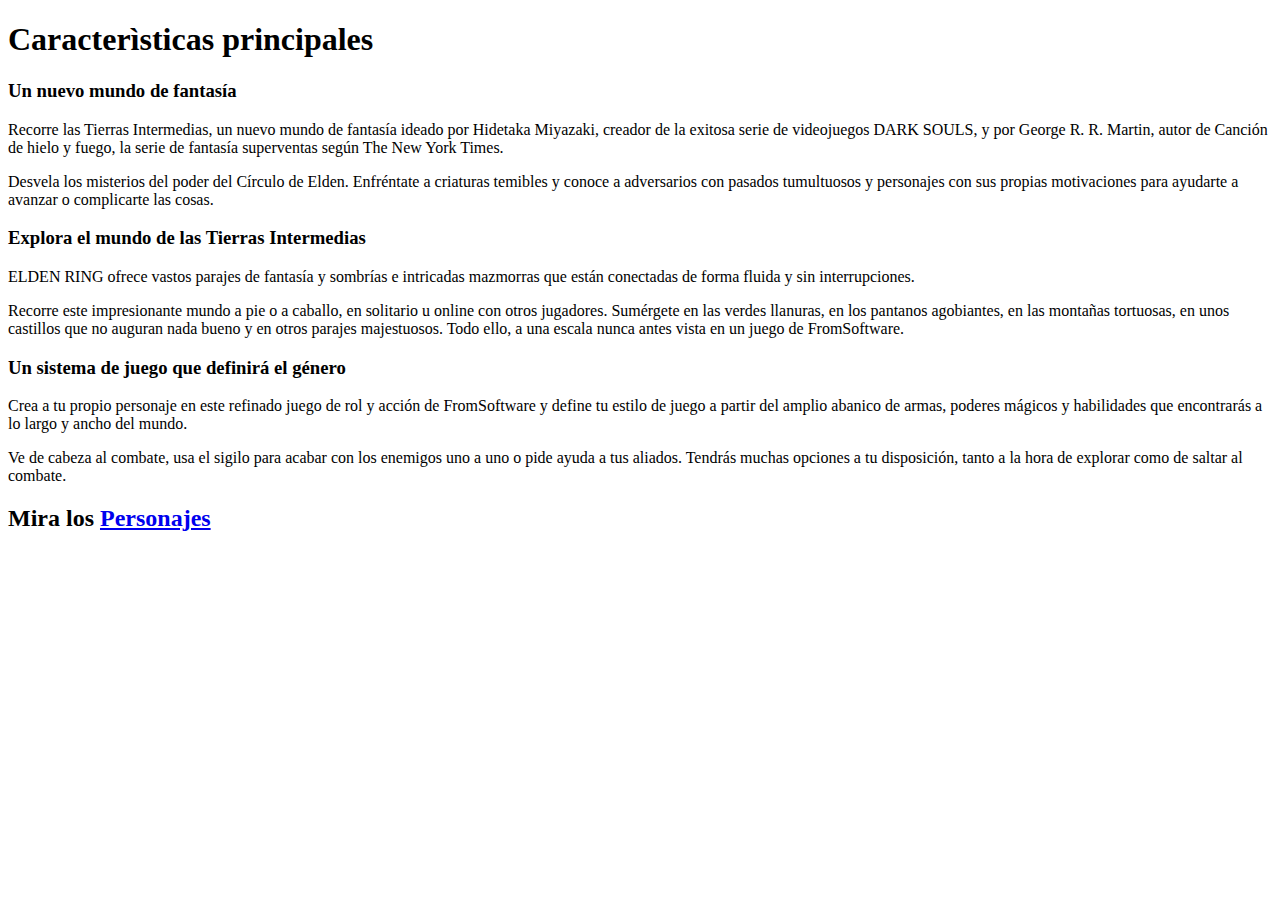
==== html/videojuego1.html @ 2dfcc708 "TExto" ====
<!DOCTYPE html PUBLIC "-//W3C//DTD XHTML 1.0 Strict//EN" "http://www.w3.org/TR/xhtml1/DTD/xhtml1-strict.dtd">
<html xmlns="http://www.w3.org/1999/xhtml" xml:lang="es" lang="es">

<head>
    <meta http-equiv="Content-Type" content="text/html; charset=UTF-8" />
    <title>Caracterìsticas principales</title>
    <link href="css/videojuego.css" rel="stylesheet" type="text/css" />
</head>

<body>
    <h1>Caracterìsticas principales</h1>
    <section>
        <article class="iz">
            <h3 id="fantasia">Un nuevo mundo de fantasía</h3>
            <p>Recorre las Tierras Intermedias, un nuevo mundo de fantasía ideado por Hidetaka Miyazaki, creador de la
                exitosa serie de videojuegos DARK SOULS, y por George R. R. Martin, autor de Canción de hielo y fuego,
                la serie de fantasía superventas según The New York Times. </p>
            <p>Desvela los misterios del poder del Círculo de Elden. Enfréntate a criaturas temibles y conoce a
                adversarios con pasados tumultuosos y personajes con sus propias motivaciones para ayudarte a avanzar o
                complicarte las cosas. </p>
            <!--imagen o video-->
        </article>
        <article class="der">
            <h3 id="tierras">Explora el mundo de las Tierras Intermedias</h3>
            <p>ELDEN RING ofrece vastos parajes de fantasía y sombrías e intricadas mazmorras que están conectadas de
                forma fluida y sin interrupciones.</p>
            <p>Recorre este impresionante mundo a pie o a caballo, en solitario u online con otros jugadores. Sumérgete
                en las verdes llanuras, en los pantanos agobiantes, en las montañas tortuosas, en unos castillos que no
                auguran nada bueno y en otros parajes majestuosos. Todo ello, a una escala nunca antes vista en un juego
                de FromSoftware. </p>
            <!--imagen o video-->
        </article>
        <article class="iz">
            <h3 id="juego">Un sistema de juego que definirá el género</h3>
            <p>Crea a tu propio personaje en este refinado juego de rol y acción de FromSoftware y define tu estilo de
                juego a partir del amplio abanico de armas, poderes mágicos y habilidades que encontrarás a lo largo y
                ancho del mundo.</p>
            <p>Ve de cabeza al combate, usa el sigilo para acabar con los enemigos uno a uno o pide ayuda a tus aliados.
                Tendrás muchas opciones a tu disposición, tanto a la hora de explorar como de saltar al combate. </p>
            <!--imagen o video-->
        </article>
    </section>
    <h2>Mira los <a href="videojuego2.html">Personajes</a></h2>
</body>

</html>
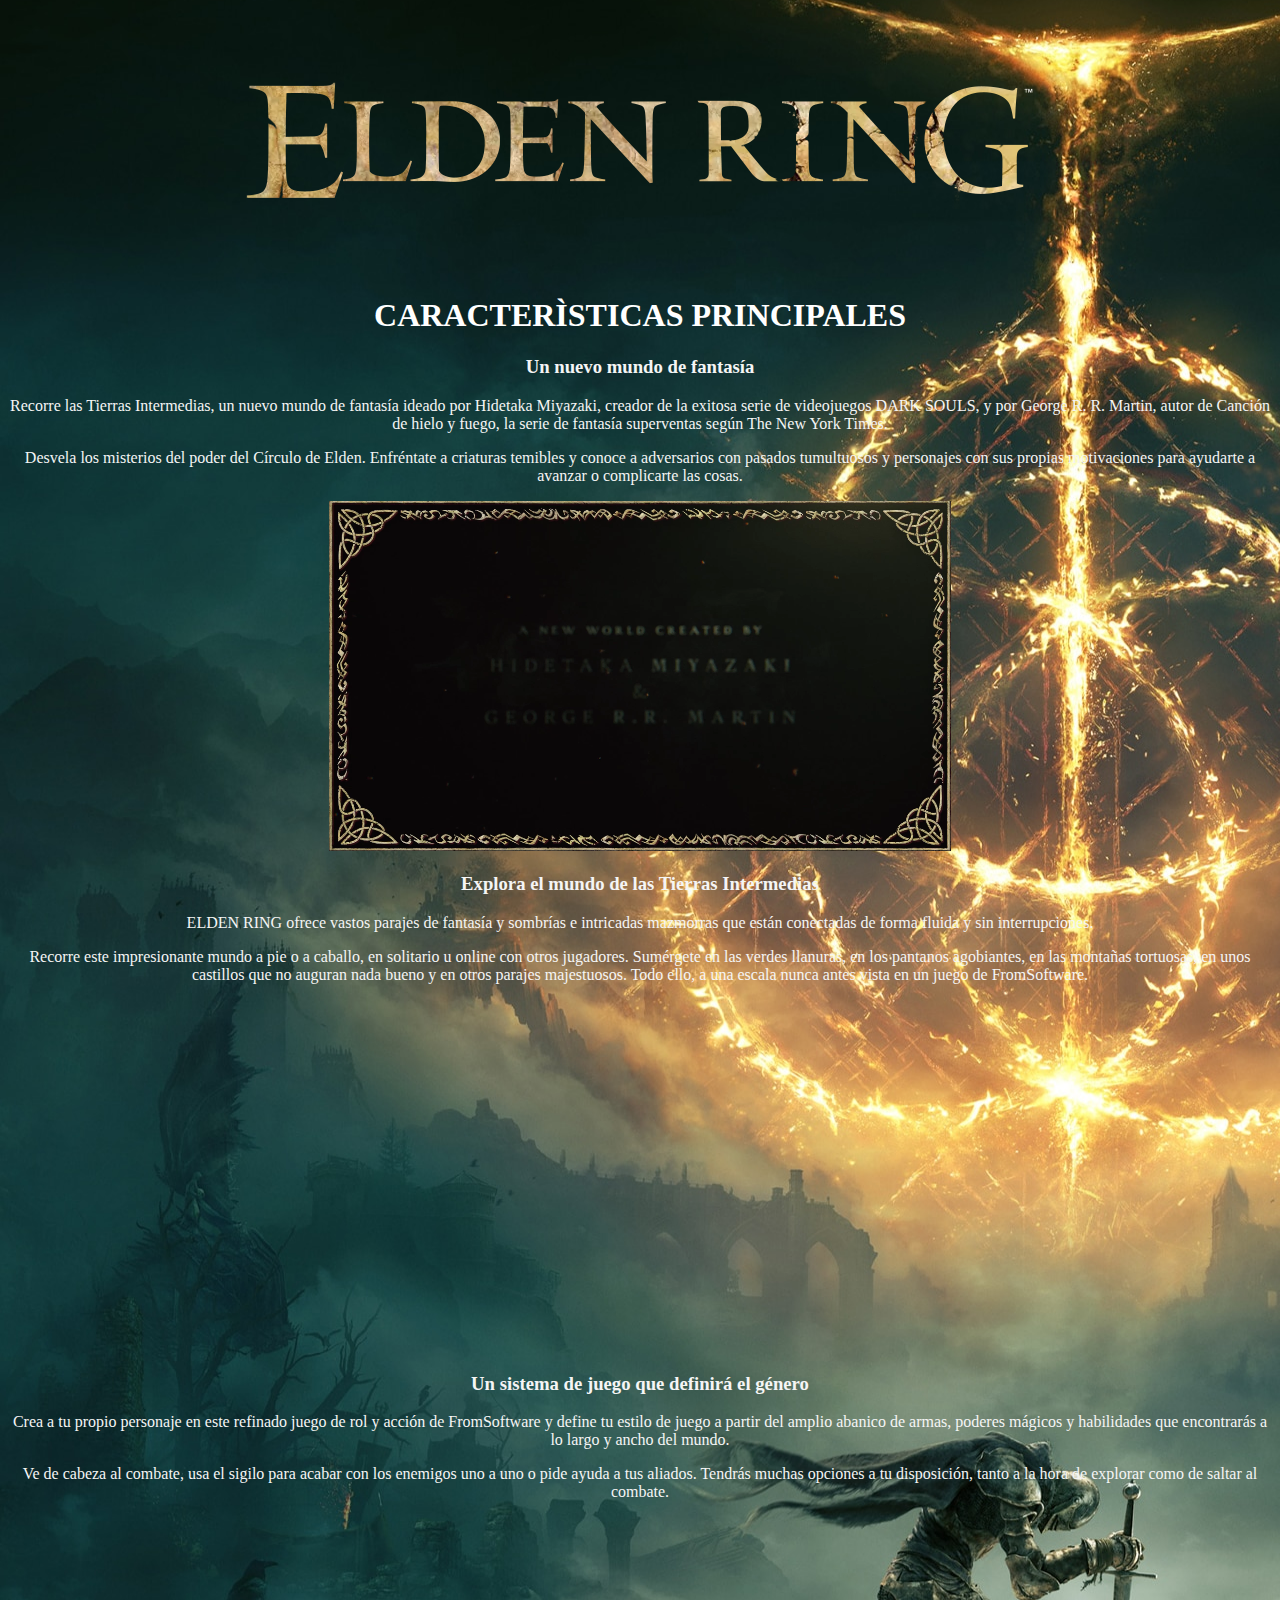
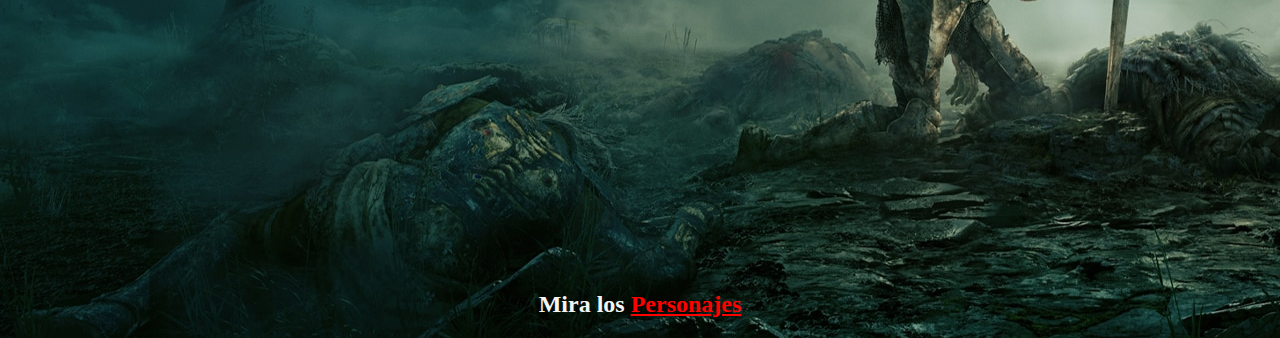
==== commit 4ad861be: "16:00" ====
--- a/html/videojuego1.html
+++ b/html/videojuego1.html
@@ -4,10 +4,13 @@
 <head>
     <meta http-equiv="Content-Type" content="text/html; charset=UTF-8" />
     <title>Caracterìsticas principales</title>
-    <link href="css/videojuego.css" rel="stylesheet" type="text/css" />
+    <!--Pone un icono en la paguina al lado de title-->
+    <link rel="icon" href="../img/caballero.png" type="image/png" sizes="16x16">
+    <link href="../css/videojuego.css" rel="stylesheet" type="text/css" />
 </head>
 
 <body>
+    <img src="../img/eldenring_new.webp" alt="elden" />
     <h1>Caracterìsticas principales</h1>
     <section>
         <article class="iz">
@@ -19,6 +22,9 @@
                 adversarios con pasados tumultuosos y personajes con sus propias motivaciones para ayudarte a avanzar o
                 complicarte las cosas. </p>
             <!--imagen o video-->
+            <video autoplay loop>
+                <source src="../video/eldenring-kf-01-animated-new.webm" type="video/webm" />
+            </video>
         </article>
         <article class="der">
             <h3 id="tierras">Explora el mundo de las Tierras Intermedias</h3>
@@ -29,6 +35,9 @@
                 auguran nada bueno y en otros parajes majestuosos. Todo ello, a una escala nunca antes vista en un juego
                 de FromSoftware. </p>
             <!--imagen o video-->
+            <video autoplay loop>
+                <source src="../video/eldenring-kf-02-animated-new.webm" type="video/webm" />
+            </video>
         </article>
         <article class="iz">
             <h3 id="juego">Un sistema de juego que definirá el género</h3>
@@ -38,6 +47,9 @@
             <p>Ve de cabeza al combate, usa el sigilo para acabar con los enemigos uno a uno o pide ayuda a tus aliados.
                 Tendrás muchas opciones a tu disposición, tanto a la hora de explorar como de saltar al combate. </p>
             <!--imagen o video-->
+            <video autoplay loop>
+                <source src="../video/eldenring-kf-03-animated-new.webm" type="video/webm" />
+            </video>
         </article>
     </section>
     <h2>Mira los <a href="videojuego2.html">Personajes</a></h2>
--- a/css/videojuego.css
+++ b/css/videojuego.css
@@ -0,0 +1,183 @@
+body {
+    color: whitesmoke;
+    background-image: url("../img/1186452.jpg");
+    background-color: black;
+    text-align: center;
+    margin: 5px;
+    background-position: center;
+    background-repeat: no-repeat;
+}
+#basico {
+    color: whitesmoke;
+    background-image: url("../img/basico2.jpg");
+    background-color: black;
+    text-align: center;
+    margin: 5px;
+    background-position: center;
+    background-repeat: repeat;
+}
+.Foto{
+    float: right;
+    clear: right;
+    text-align: right;
+    border: 5px red solid;
+    margin: 15px 15px;
+    height:335px;
+    width: 40%;
+
+}
+.vagante{
+text-align: justify;
+border: 5px red solid;
+text-align: justify;
+float: left;
+clear: left;
+width: 50%;
+height:335px;
+margin: 15px;
+}
+.Guerrero{
+    text-align: justify;
+    border: 5px red solid;
+    text-align: justify;
+    float: left;
+    clear: left;
+    width: 50%;
+    height:335px;
+    margin: 15px;
+}
+.Heroe{
+    text-align: justify;
+    border: 5px red solid;
+    text-align: justify;
+    float: left;
+    clear: left;
+    width: 50%;
+    height:335px;
+    margin: 15px;
+}
+.Samurai{
+    text-align: justify;
+    border: 5px red solid;
+    text-align: justify;
+    float: left;
+    clear: left;
+    width: 50%;
+    height:335px;
+    margin: 15px;
+}
+.Miserable{
+    text-align: justify;
+    border: 5px red solid;
+    text-align: justify;
+    float: left;
+    clear: left;
+    width: 50%;
+    height:335px;
+    margin: 15px;
+}
+.Profeta{
+    text-align: justify;
+    border: 5px red solid;
+    text-align: justify;
+    float: left;
+    clear: left;
+    width: 50%;
+    height:335px;
+    margin: 15px;
+}
+.Confesor{
+    text-align: justify;
+    border: 5px red solid;
+    text-align: justify;
+    float: left;
+    clear: left;
+    width: 50%;
+    height:335px;
+    margin: 15px;
+}
+.Astrologo{
+    text-align: justify;
+    border: 5px red solid;
+    text-align: justify;
+    float: left;
+    clear: left;
+    width: 50%;
+    height:335px;
+    margin: 15px;
+}
+.Bandido{
+    text-align: justify;
+    border: 5px red solid;
+    text-align: justify;
+    float: left;
+    clear: left;
+    width: 50%;
+    height:335px;
+    margin: 15px;
+}
+.Prisionero{
+    text-align: justify;
+    border: 5px red solid;
+    text-align: justify;
+    float: left;
+    clear: left;
+    width: 50%;
+    height:335px;
+    margin: 15px;
+}
+h1 {
+    color: white;
+    text-transform: uppercase;
+}
+a:link{
+    color: red;
+}
+a:visited{
+    color: brown;
+}
+a:hover{
+    color: gold;
+}
+a:active{
+    color: goldenrod;
+}
+.enlace1{
+    display: inline;
+    border: 1px black solid;
+    background-color: black;
+    background-image: url("../img/elden-ring-border-leaf.png");
+    background-size: cover;
+    border-radius: 10px;
+    padding: 15px;
+    margin: 15%;
+}
+.enlace2{
+    display: inline;
+    text-align: center;
+    border: 1px black solid;
+    background-color: black;
+    background-image: url("../img/elden-ring-border-leaf.png");
+    background-size: cover;
+    border-radius: 10px;
+    padding: 15px;
+    margin: 15%;
+}
+#principal {
+    text-align: justify;
+    float: left;
+    clear: left;
+    width: 50%;
+    margin: 15px;
+}
+#titulo {
+    text-transform: uppercase;
+}
+#final {
+    text-transform: none;
+}
+video {
+    display: inline;
+    width: 700px;
+    height: 350px;
+}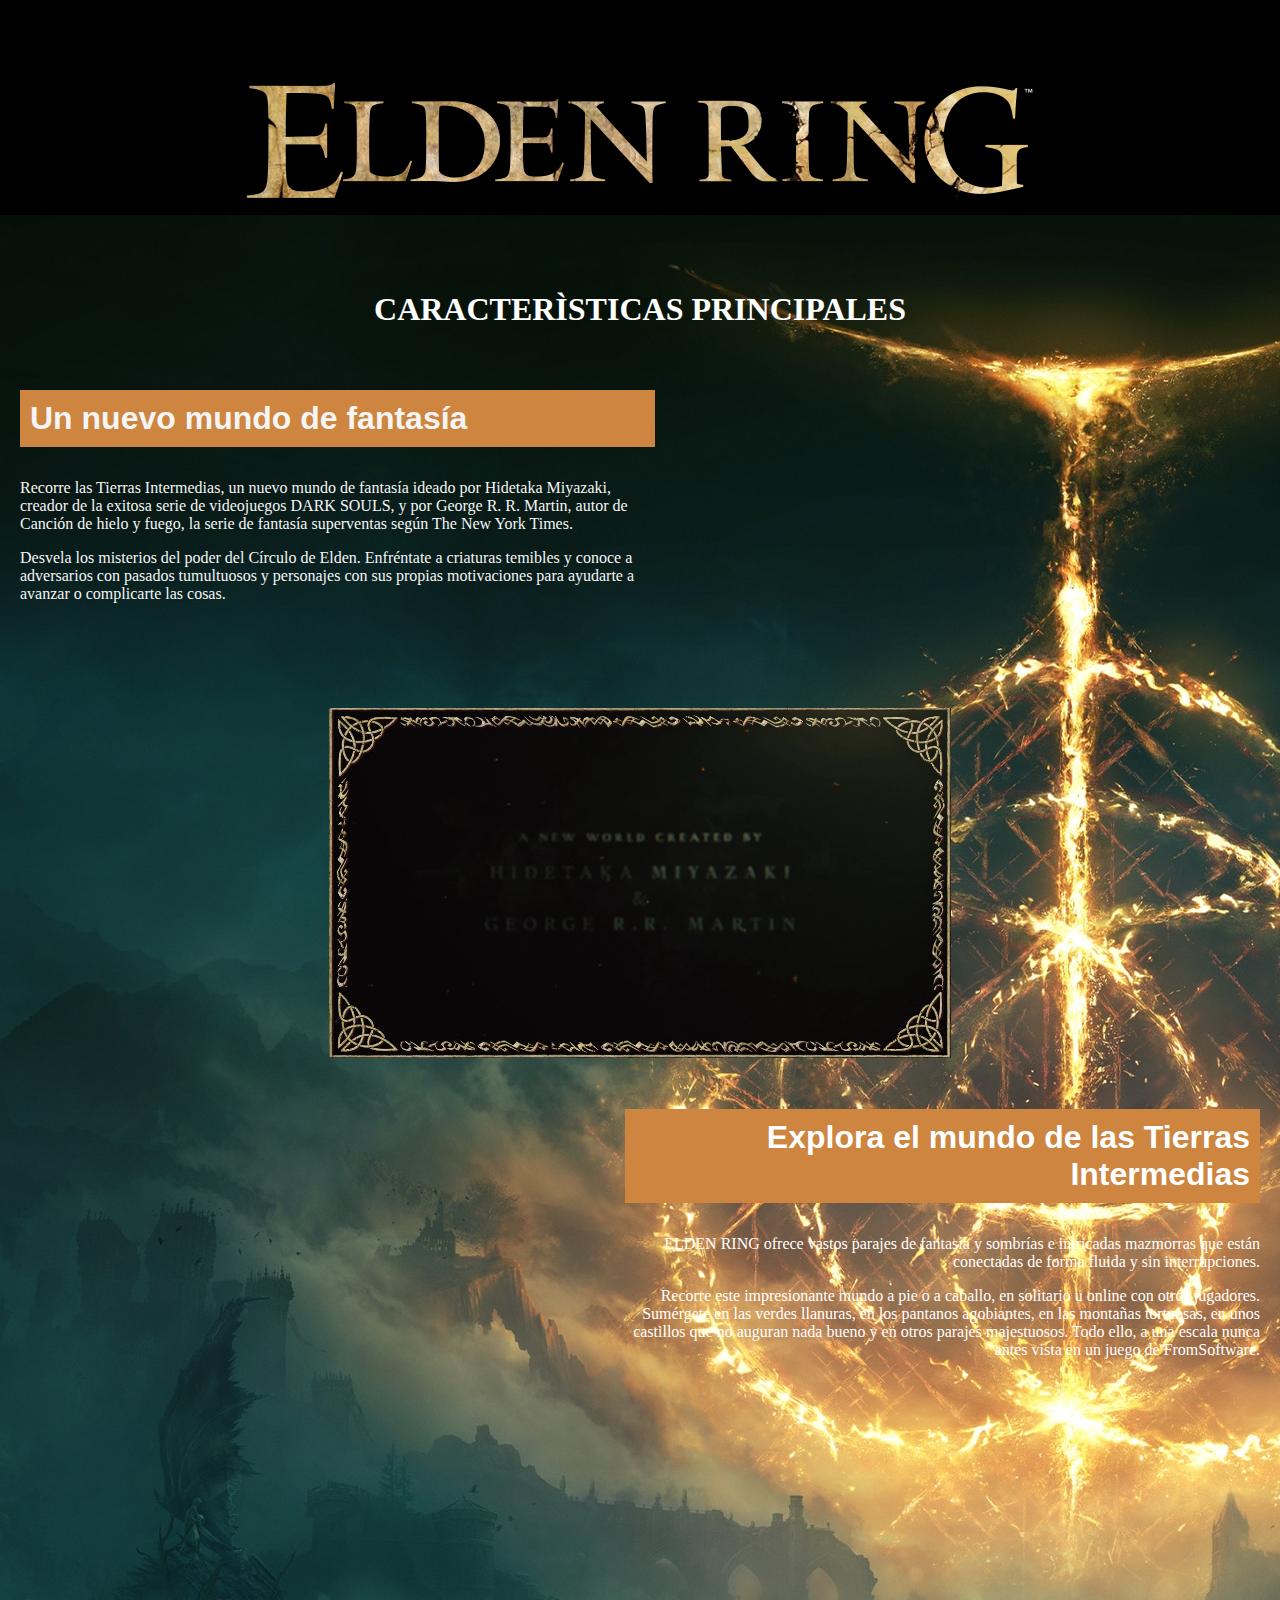
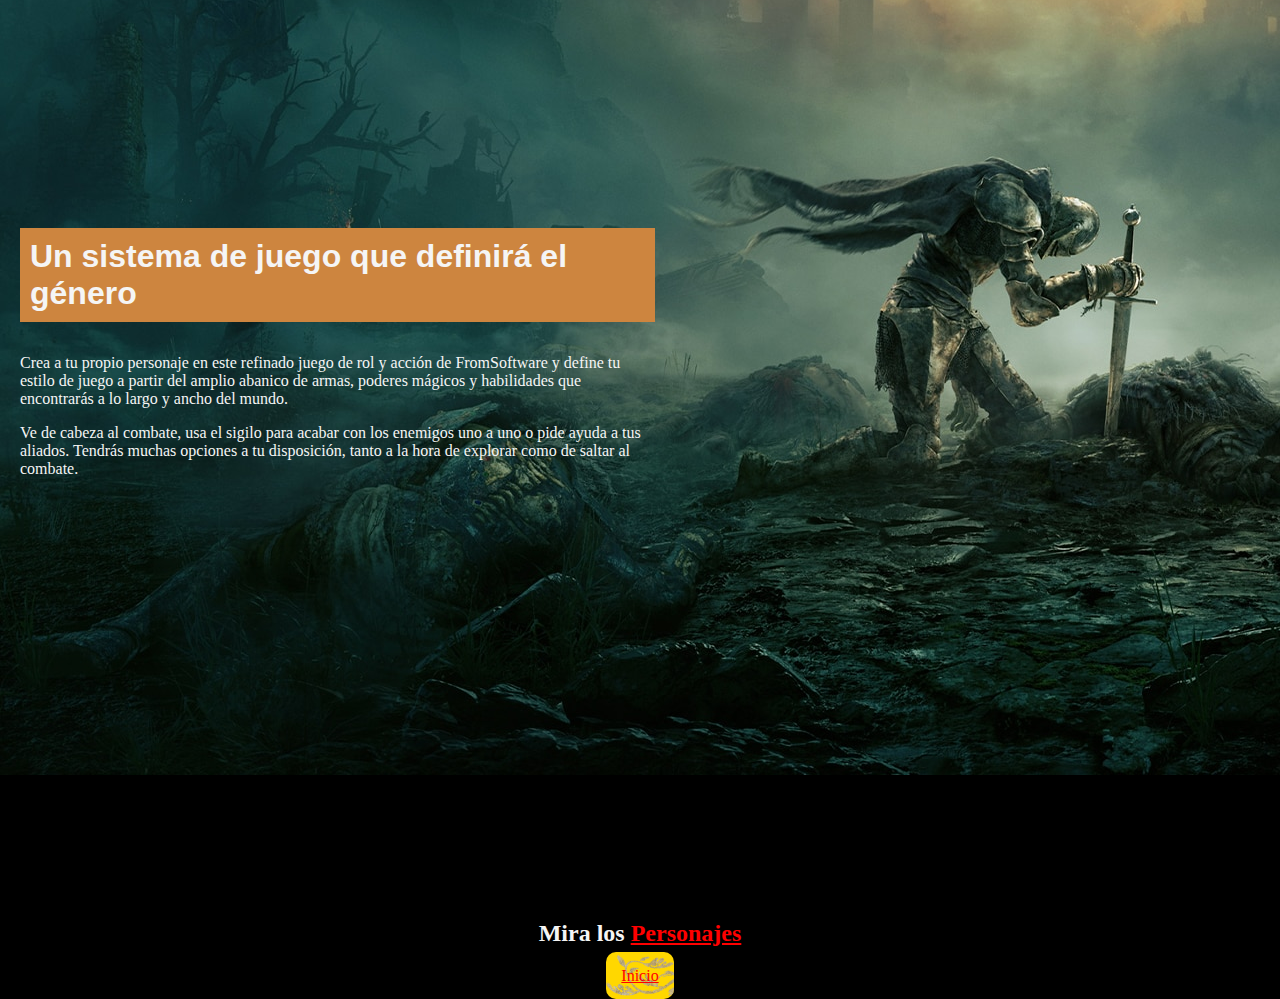
==== commit 1f766689: "20:22" ====
--- a/html/videojuego1.html
+++ b/html/videojuego1.html
@@ -14,45 +14,51 @@
     <h1>Caracterìsticas principales</h1>
     <section>
         <article class="iz">
-            <h3 id="fantasia">Un nuevo mundo de fantasía</h3>
+            <h3 class="tituloCaracteristicas">Un nuevo mundo de fantasía</h3>
             <p>Recorre las Tierras Intermedias, un nuevo mundo de fantasía ideado por Hidetaka Miyazaki, creador de la
                 exitosa serie de videojuegos DARK SOULS, y por George R. R. Martin, autor de Canción de hielo y fuego,
                 la serie de fantasía superventas según The New York Times. </p>
             <p>Desvela los misterios del poder del Círculo de Elden. Enfréntate a criaturas temibles y conoce a
                 adversarios con pasados tumultuosos y personajes con sus propias motivaciones para ayudarte a avanzar o
                 complicarte las cosas. </p>
-            <!--imagen o video-->
-            <video autoplay loop>
-                <source src="../video/eldenring-kf-01-animated-new.webm" type="video/webm" />
-            </video>
         </article>
+        <!--imagen o video-->
+        <video autoplay loop>
+            <source src="../video/eldenring-kf-01-animated-new.webm" type="video/webm" />
+        </video>
+
         <article class="der">
-            <h3 id="tierras">Explora el mundo de las Tierras Intermedias</h3>
+            <h3 class="tituloCaracteristicas">Explora el mundo de las Tierras Intermedias</h3>
             <p>ELDEN RING ofrece vastos parajes de fantasía y sombrías e intricadas mazmorras que están conectadas de
                 forma fluida y sin interrupciones.</p>
             <p>Recorre este impresionante mundo a pie o a caballo, en solitario u online con otros jugadores. Sumérgete
                 en las verdes llanuras, en los pantanos agobiantes, en las montañas tortuosas, en unos castillos que no
                 auguran nada bueno y en otros parajes majestuosos. Todo ello, a una escala nunca antes vista en un juego
                 de FromSoftware. </p>
-            <!--imagen o video-->
-            <video autoplay loop>
-                <source src="../video/eldenring-kf-02-animated-new.webm" type="video/webm" />
-            </video>
         </article>
+        <!--imagen o video-->
+        <video autoplay loop>
+            <source src="../video/eldenring-kf-02-animated-new.webm" type="video/webm" />
+        </video>
+
         <article class="iz">
-            <h3 id="juego">Un sistema de juego que definirá el género</h3>
+            <h3 class="tituloCaracteristicas">Un sistema de juego que definirá el género</h3>
             <p>Crea a tu propio personaje en este refinado juego de rol y acción de FromSoftware y define tu estilo de
                 juego a partir del amplio abanico de armas, poderes mágicos y habilidades que encontrarás a lo largo y
                 ancho del mundo.</p>
             <p>Ve de cabeza al combate, usa el sigilo para acabar con los enemigos uno a uno o pide ayuda a tus aliados.
                 Tendrás muchas opciones a tu disposición, tanto a la hora de explorar como de saltar al combate. </p>
-            <!--imagen o video-->
-            <video autoplay loop>
-                <source src="../video/eldenring-kf-03-animated-new.webm" type="video/webm" />
-            </video>
         </article>
+        <!--imagen o video-->
+        <video autoplay loop>
+            <source src="../video/eldenring-kf-03-animated-new.webm" type="video/webm" />
+        </video>
+
     </section>
     <h2>Mira los <a href="videojuego2.html">Personajes</a></h2>
+    <div class="enlace1">
+        <a href="../index.html">Inicio</a>
+    </div>
 </body>
 
 </html>--- a/css/videojuego.css
+++ b/css/videojuego.css
@@ -7,177 +7,131 @@
     background-position: center;
     background-repeat: no-repeat;
 }
+
 #basico {
     color: whitesmoke;
-    background-image: url("../img/basico2.jpg");
-    background-color: black;
+    background-image: url("../img/Fondo1440x900.jpg");
+    background-color: rgb(143, 77, 77);
     text-align: center;
     margin: 5px;
     background-position: center;
     background-repeat: repeat;
+ 
 }
-.Foto{
+
+.Foto {
     float: right;
     clear: right;
     text-align: right;
-    border: 5px red solid;
-    margin: 15px 15px;
-    height:335px;
-    width: 40%;
+    padding-right: 30%;
+    margin-top: 15px;
+    height: 335px;
+    width: 400px;
 
 }
-.vagante{
-text-align: justify;
-border: 5px red solid;
-text-align: justify;
-float: left;
-clear: left;
-width: 50%;
-height:335px;
-margin: 15px;
-}
-.Guerrero{
+
+.Personaje {
     text-align: justify;
-    border: 5px red solid;
-    text-align: justify;
+    padding-left: 25%;
+    margin-top: 15px;
     float: left;
     clear: left;
-    width: 50%;
-    height:335px;
-    margin: 15px;
+    width: 500px;
+    height: 335px;
 }
-.Heroe{
-    text-align: justify;
-    border: 5px red solid;
-    text-align: justify;
-    float: left;
-    clear: left;
-    width: 50%;
-    height:335px;
-    margin: 15px;
-}
-.Samurai{
-    text-align: justify;
-    border: 5px red solid;
-    text-align: justify;
-    float: left;
-    clear: left;
-    width: 50%;
-    height:335px;
-    margin: 15px;
-}
-.Miserable{
-    text-align: justify;
-    border: 5px red solid;
-    text-align: justify;
-    float: left;
-    clear: left;
-    width: 50%;
-    height:335px;
-    margin: 15px;
-}
-.Profeta{
-    text-align: justify;
-    border: 5px red solid;
-    text-align: justify;
-    float: left;
-    clear: left;
-    width: 50%;
-    height:335px;
-    margin: 15px;
-}
-.Confesor{
-    text-align: justify;
-    border: 5px red solid;
-    text-align: justify;
-    float: left;
-    clear: left;
-    width: 50%;
-    height:335px;
-    margin: 15px;
-}
-.Astrologo{
-    text-align: justify;
-    border: 5px red solid;
-    text-align: justify;
-    float: left;
-    clear: left;
-    width: 50%;
-    height:335px;
-    margin: 15px;
-}
-.Bandido{
-    text-align: justify;
-    border: 5px red solid;
-    text-align: justify;
-    float: left;
-    clear: left;
-    width: 50%;
-    height:335px;
-    margin: 15px;
-}
-.Prisionero{
-    text-align: justify;
-    border: 5px red solid;
-    text-align: justify;
-    float: left;
-    clear: left;
-    width: 50%;
-    height:335px;
-    margin: 15px;
-}
+
 h1 {
     color: white;
     text-transform: uppercase;
+    margin: 15px;
 }
-a:link{
+
+a:link {
     color: red;
 }
-a:visited{
+
+a:visited {
     color: brown;
 }
-a:hover{
+
+a:hover {
     color: gold;
 }
-a:active{
+
+a:active {
     color: goldenrod;
 }
-.enlace1{
+
+.enlace1 {
     display: inline;
-    border: 1px black solid;
-    background-color: black;
+    background-color: gold;
     background-image: url("../img/elden-ring-border-leaf.png");
     background-size: cover;
     border-radius: 10px;
     padding: 15px;
-    margin: 15%;
+    margin: 15px 15px 15px 15px;
 }
-.enlace2{
+
+.enlace2 {
     display: inline;
     text-align: center;
-    border: 1px black solid;
-    background-color: black;
+    background-color: gold;
     background-image: url("../img/elden-ring-border-leaf.png");
     background-size: cover;
     border-radius: 10px;
+    width: 150px;
     padding: 15px;
-    margin: 15%;
+    margin: 15px;
 }
+
 #principal {
     text-align: justify;
     float: left;
     clear: left;
+    margin: 15px 15px;
+    height: 335px;
+    width: 40%;
+}
+
+video {
+    display: inline;
+    width: 829px;
+    height: 350px;
+    border-color: red;
+}
+
+#titulo {
+    text-transform: uppercase;
+    font-family: 'Franklin Gothic Medium', 'Arial Narrow', Arial, sans-serif;
+}
+
+#final {
+    text-transform: none;
+    font-style: italic;
+}
+
+.iz {
+    text-align: left;
+    float: left;
+    clear: left;
     width: 50%;
+    height: 335px;
     margin: 15px;
 }
-#titulo {
-    text-transform: uppercase;
+
+.der {
+    text-align: right;
+    color: rgb(255, 255, 255);
+    float: right;
+    clear: right;
+    width: 50%;
+    height: 335px;
+    margin: 15px;
 }
-#final {
-    text-transform: none;
-}
-video {
-    display: inline;
-    width: 700px;
-    height: 350px;
+
+.tituloCaracteristicas {
+    background-color: peru;
+    font-family: 'Franklin Gothic Medium', 'Arial Narrow', Arial, sans-serif;
+    font-size: xx-large;
+    padding: 10px;
 }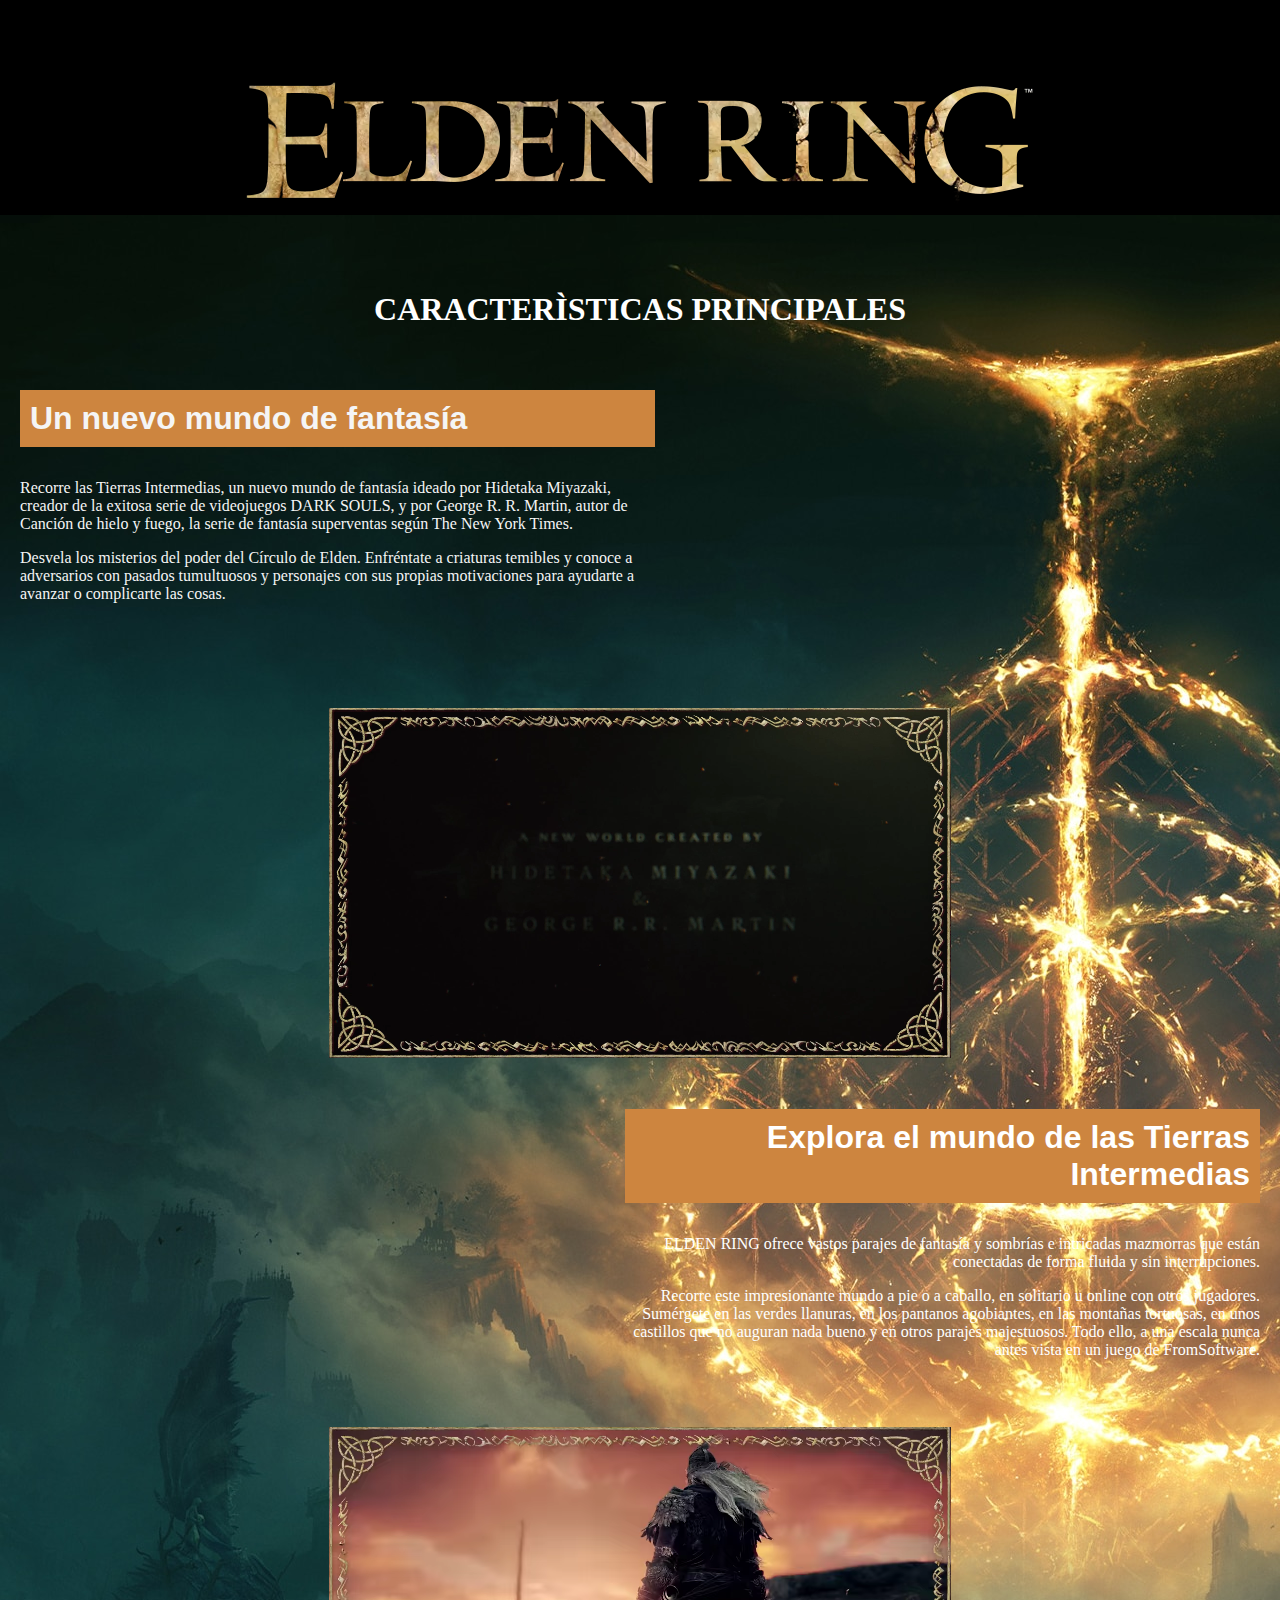
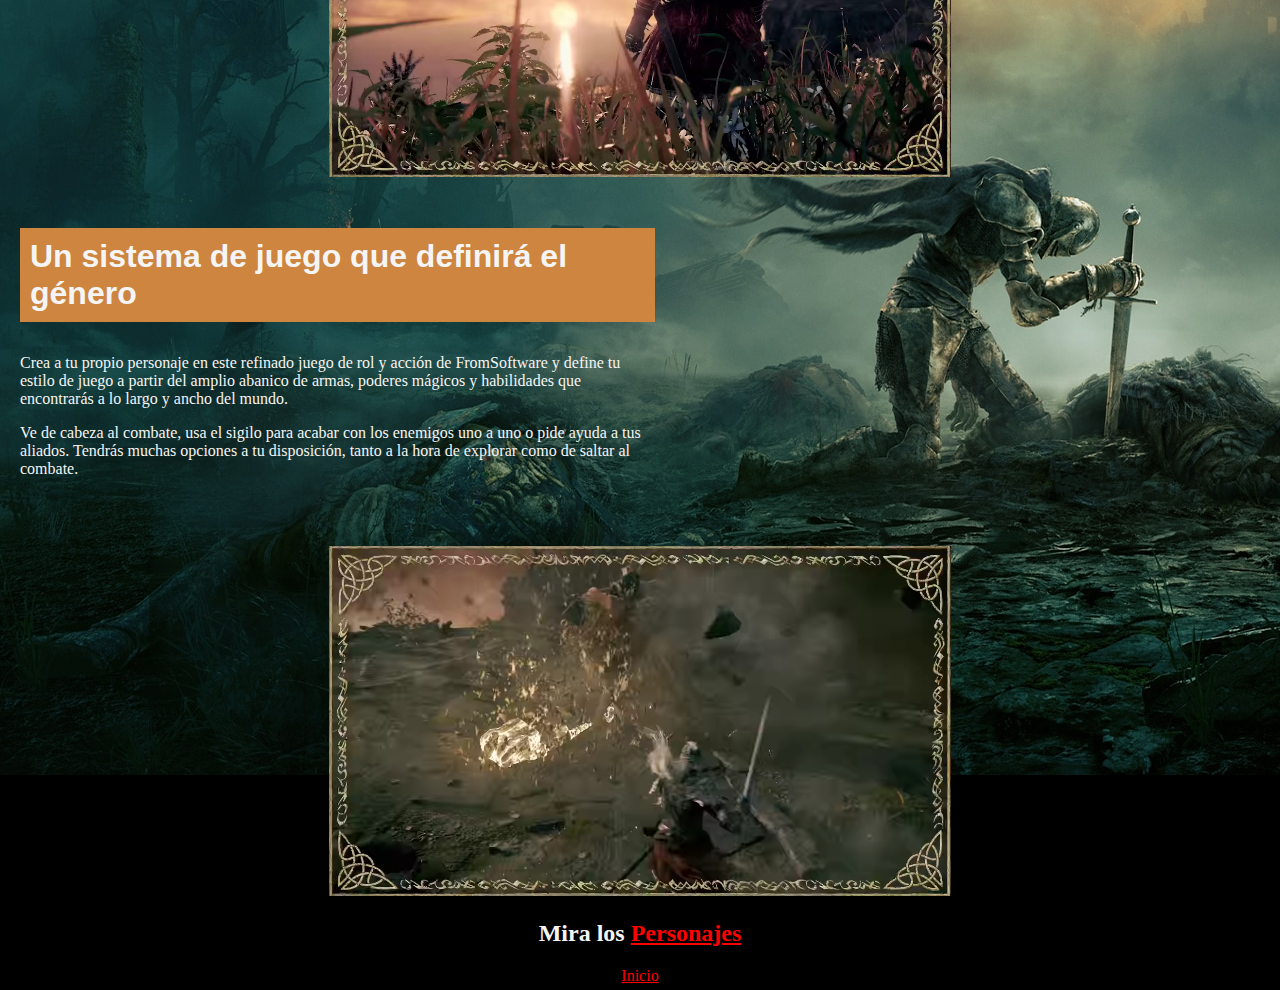
==== commit 903ddd3b: "22:22" ====
--- a/html/videojuego1.html
+++ b/html/videojuego1.html
@@ -14,7 +14,7 @@
     <h1>Caracterìsticas principales</h1>
     <section>
         <article class="iz">
-            <h3 class="tituloCaracteristicas">Un nuevo mundo de fantasía</h3>
+            <h3 class="TituloCaracteristicas">Un nuevo mundo de fantasía</h3>
             <p>Recorre las Tierras Intermedias, un nuevo mundo de fantasía ideado por Hidetaka Miyazaki, creador de la
                 exitosa serie de videojuegos DARK SOULS, y por George R. R. Martin, autor de Canción de hielo y fuego,
                 la serie de fantasía superventas según The New York Times. </p>
@@ -23,12 +23,12 @@
                 complicarte las cosas. </p>
         </article>
         <!--imagen o video-->
-        <video autoplay loop>
+        <video  class="VideoPg1"autoplay loop>
             <source src="../video/eldenring-kf-01-animated-new.webm" type="video/webm" />
         </video>
 
         <article class="der">
-            <h3 class="tituloCaracteristicas">Explora el mundo de las Tierras Intermedias</h3>
+            <h3 class="TituloCaracteristicas">Explora el mundo de las Tierras Intermedias</h3>
             <p>ELDEN RING ofrece vastos parajes de fantasía y sombrías e intricadas mazmorras que están conectadas de
                 forma fluida y sin interrupciones.</p>
             <p>Recorre este impresionante mundo a pie o a caballo, en solitario u online con otros jugadores. Sumérgete
@@ -37,12 +37,12 @@
                 de FromSoftware. </p>
         </article>
         <!--imagen o video-->
-        <video autoplay loop>
+        <video class="VideoPg1" autoplay loop>
             <source src="../video/eldenring-kf-02-animated-new.webm" type="video/webm" />
         </video>
 
         <article class="iz">
-            <h3 class="tituloCaracteristicas">Un sistema de juego que definirá el género</h3>
+            <h3 class="TituloCaracteristicas">Un sistema de juego que definirá el género</h3>
             <p>Crea a tu propio personaje en este refinado juego de rol y acción de FromSoftware y define tu estilo de
                 juego a partir del amplio abanico de armas, poderes mágicos y habilidades que encontrarás a lo largo y
                 ancho del mundo.</p>
@@ -50,15 +50,12 @@
                 Tendrás muchas opciones a tu disposición, tanto a la hora de explorar como de saltar al combate. </p>
         </article>
         <!--imagen o video-->
-        <video autoplay loop>
+        <video class="VideoPg1" autoplay loop>
             <source src="../video/eldenring-kf-03-animated-new.webm" type="video/webm" />
         </video>
-
     </section>
     <h2>Mira los <a href="videojuego2.html">Personajes</a></h2>
-    <div class="enlace1">
-        <a href="../index.html">Inicio</a>
-    </div>
+    <a href="../index.html">Inicio</a>
 </body>
 
 </html>--- a/css/videojuego.css
+++ b/css/videojuego.css
@@ -1,3 +1,4 @@
+/*Selectores Genericos*/
 body {
     color: whitesmoke;
     background-image: url("../img/1186452.jpg");
@@ -8,20 +9,103 @@
     background-repeat: no-repeat;
 }
 
-#basico {
+h1 {
+    color: white;
+    text-transform: uppercase;
+    margin: 15px;
+}
+
+/*Ids del Index*/
+#Caballero {
+    float: left;
+    margin:1% 5%;
+}
+#CaballeroC {
+    margin: 25%;
+    border:1px aliceblue solid;
+    padding: 10%;
+    width: 100px;
+
+}
+#CaballeroP{
+    margin:75% 25%;
+    border:1px aliceblue solid;
+    padding: 10%;
+    width: 100px;
+
+
+}
+#TituloIndex {
+    text-transform: uppercase;
+    font-family: 'Franklin Gothic Medium', 'Arial Narrow', Arial, sans-serif;
+}
+
+#TextoIndex {
+    text-align: justify;
+    float: left;
+    margin: 15px 15px;
+    height: 335px;
+    width: 40%;
+}
+
+#FinalIndex {
+    text-transform: none;
+    font-style: italic;
+}
+
+#VideoIndex {
+    display: inline;
+    width: 829px;
+    height: 350px;
+    border-color: red;
+}
+
+/*Clases de videojuego1*/
+.iz {
+    text-align: left;
+    float: left;
+    width: 50%;
+    height: 335px;
+    margin: 15px;
+}
+
+.TituloCaracteristicas {
+    background-color: peru;
+    font-family: 'Franklin Gothic Medium', 'Arial Narrow', Arial, sans-serif;
+    font-size: xx-large;
+    padding: 10px;
+}
+
+.VideoPg1 {
+    display: inline;
+    width: 829px;
+    height: 350px;
+    border-color: red;
+}
+
+.der {
+    text-align: right;
+    color: rgb(255, 255, 255);
+    float: right;
+    width: 50%;
+    height: 335px;
+    margin: 15px;
+}
+
+/*Clases de videojuego2*/
+#FondoPg2 {
     color: whitesmoke;
     background-image: url("../img/Fondo1440x900.jpg");
-    background-color: rgb(143, 77, 77);
+    background-color: rgb(22, 22, 22);
     text-align: center;
     margin: 5px;
     background-position: center;
     background-repeat: repeat;
- 
+
 }
 
 .Foto {
-    float: right;
-    clear: right;
+    float: left;
     text-align: right;
     padding-right: 30%;
     margin-top: 15px;
@@ -35,103 +119,23 @@
     padding-left: 25%;
     margin-top: 15px;
     float: left;
-    clear: left;
     width: 500px;
     height: 335px;
 }
 
-h1 {
-    color: white;
-    text-transform: uppercase;
-    margin: 15px;
-}
-
+/*Links*/
 a:link {
     color: red;
 }
 
 a:visited {
-    color: brown;
+    color: darkred;
 }
 
 a:hover {
-    color: gold;
+    color: orange;
 }
 
 a:active {
-    color: goldenrod;
-}
-
-.enlace1 {
-    display: inline;
-    background-color: gold;
-    background-image: url("../img/elden-ring-border-leaf.png");
-    background-size: cover;
-    border-radius: 10px;
-    padding: 15px;
-    margin: 15px 15px 15px 15px;
-}
-
-.enlace2 {
-    display: inline;
-    text-align: center;
-    background-color: gold;
-    background-image: url("../img/elden-ring-border-leaf.png");
-    background-size: cover;
-    border-radius: 10px;
-    width: 150px;
-    padding: 15px;
-    margin: 15px;
-}
-
-#principal {
-    text-align: justify;
-    float: left;
-    clear: left;
-    margin: 15px 15px;
-    height: 335px;
-    width: 40%;
-}
-
-video {
-    display: inline;
-    width: 829px;
-    height: 350px;
-    border-color: red;
-}
-
-#titulo {
-    text-transform: uppercase;
-    font-family: 'Franklin Gothic Medium', 'Arial Narrow', Arial, sans-serif;
-}
-
-#final {
-    text-transform: none;
-    font-style: italic;
-}
-
-.iz {
-    text-align: left;
-    float: left;
-    clear: left;
-    width: 50%;
-    height: 335px;
-    margin: 15px;
-}
-
-.der {
-    text-align: right;
-    color: rgb(255, 255, 255);
-    float: right;
-    clear: right;
-    width: 50%;
-    height: 335px;
-    margin: 15px;
-}
-
-.tituloCaracteristicas {
-    background-color: peru;
-    font-family: 'Franklin Gothic Medium', 'Arial Narrow', Arial, sans-serif;
-    font-size: xx-large;
-    padding: 10px;
+    color: violet;
 }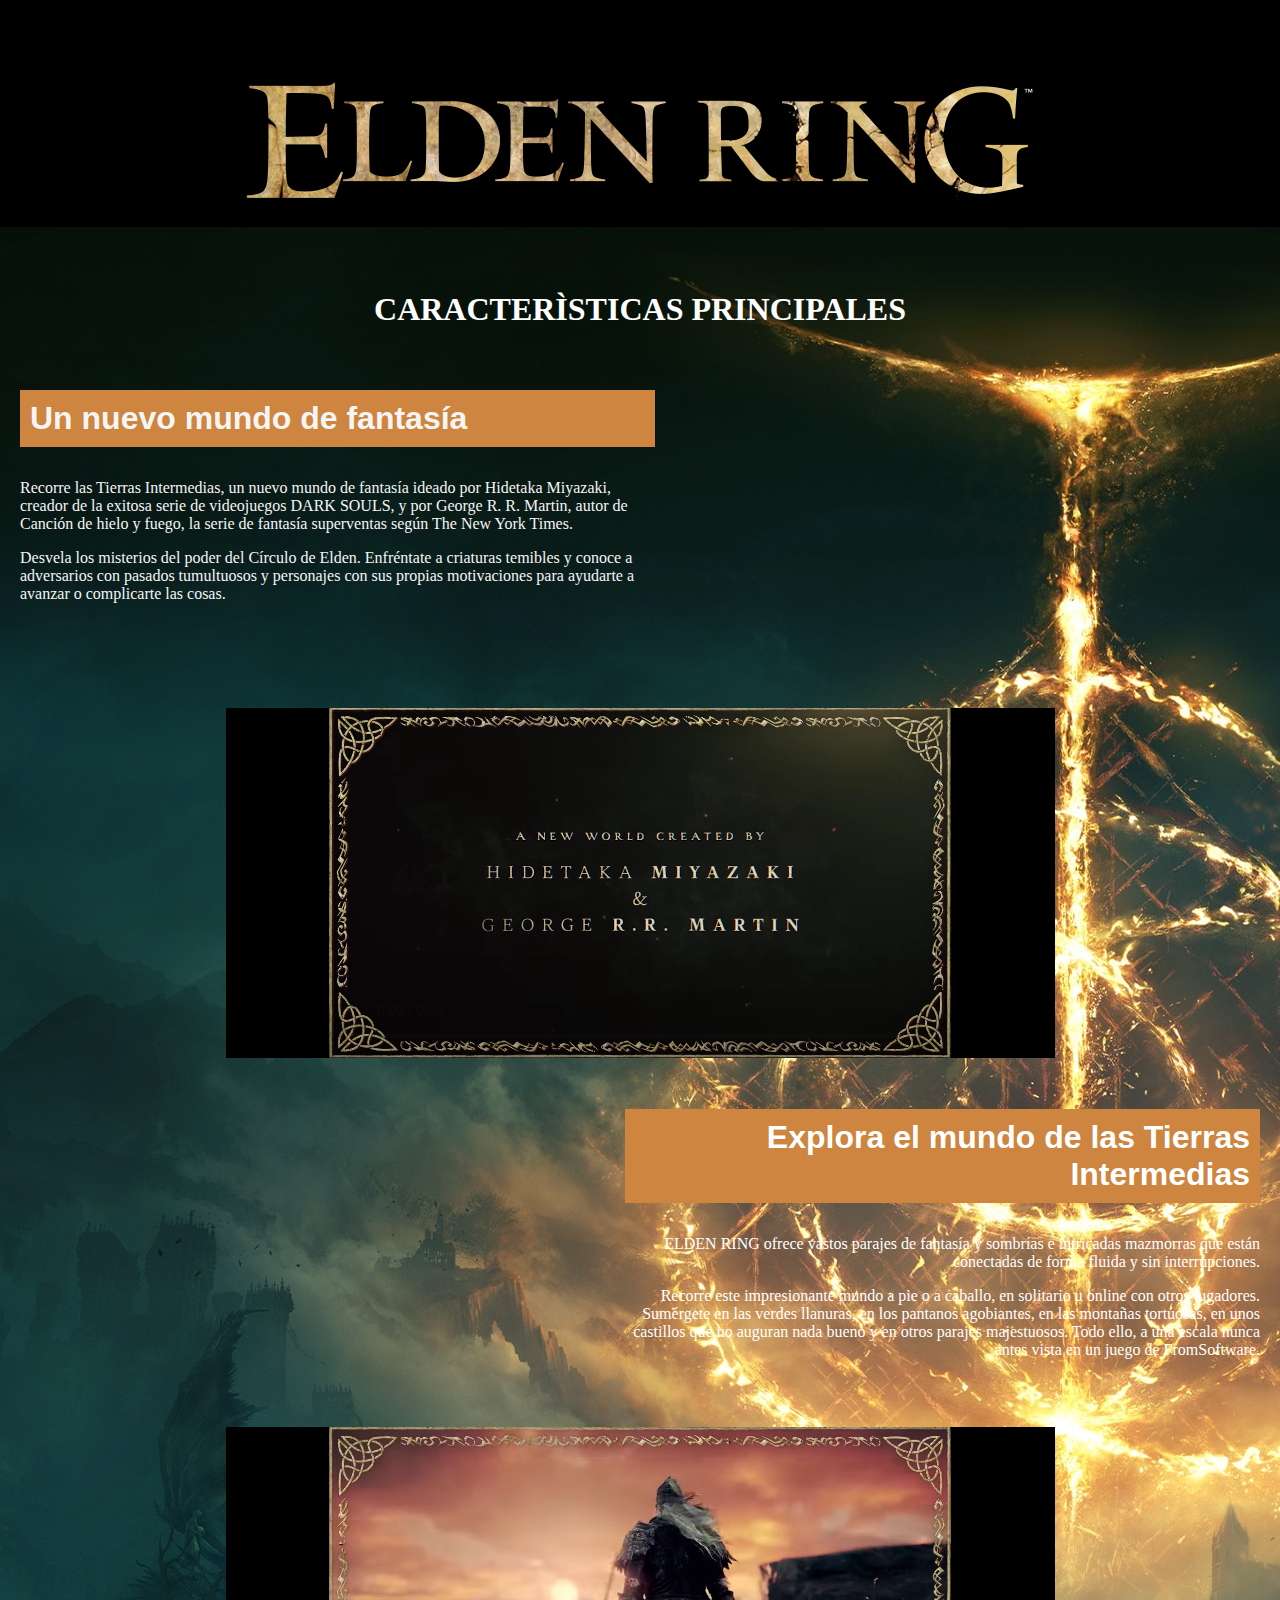
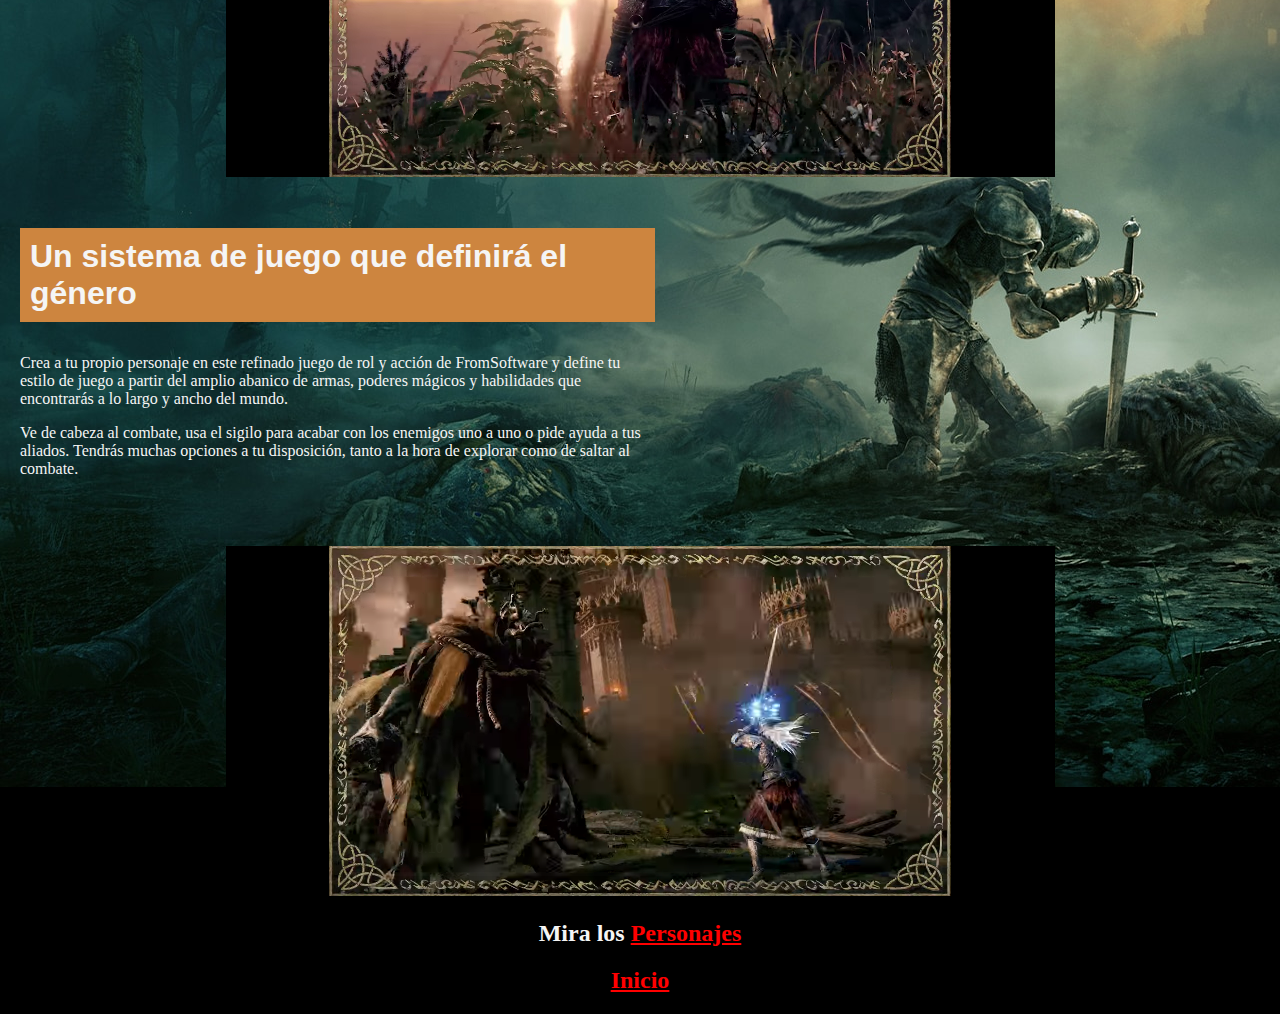
==== commit cd9bcda6: "Corregido" ====
--- a/html/videojuego1.html
+++ b/html/videojuego1.html
@@ -5,57 +5,67 @@
     <meta http-equiv="Content-Type" content="text/html; charset=UTF-8" />
     <title>Caracterìsticas principales</title>
     <!--Pone un icono en la paguina al lado de title-->
-    <link rel="icon" href="../img/caballero.png" type="image/png" sizes="16x16">
+    <link rel="icon" href="../img/caballero.png" type="image/png" />
     <link href="../css/videojuego.css" rel="stylesheet" type="text/css" />
 </head>
 
 <body>
-    <img src="../img/eldenring_new.webp" alt="elden" />
+    <div><img src="../img/eldenring_new.webp" alt="elden" /></div>
     <h1>Caracterìsticas principales</h1>
-    <section>
-        <article class="iz">
-            <h3 class="TituloCaracteristicas">Un nuevo mundo de fantasía</h3>
-            <p>Recorre las Tierras Intermedias, un nuevo mundo de fantasía ideado por Hidetaka Miyazaki, creador de la
-                exitosa serie de videojuegos DARK SOULS, y por George R. R. Martin, autor de Canción de hielo y fuego,
-                la serie de fantasía superventas según The New York Times. </p>
-            <p>Desvela los misterios del poder del Círculo de Elden. Enfréntate a criaturas temibles y conoce a
-                adversarios con pasados tumultuosos y personajes con sus propias motivaciones para ayudarte a avanzar o
-                complicarte las cosas. </p>
-        </article>
-        <!--imagen o video-->
-        <video  class="VideoPg1"autoplay loop>
-            <source src="../video/eldenring-kf-01-animated-new.webm" type="video/webm" />
+    <div class="iz">
+        <h3 class="TituloCaracteristicas">Un nuevo mundo de fantasía</h3>
+        <p>Recorre las Tierras Intermedias, un nuevo mundo de fantasía ideado por Hidetaka Miyazaki, creador de la
+            exitosa serie de videojuegos DARK SOULS, y por George R. R. Martin, autor de Canción de hielo y fuego,
+            la serie de fantasía superventas según The New York Times. </p>
+        <p>Desvela los misterios del poder del Círculo de Elden. Enfréntate a criaturas temibles y conoce a
+            adversarios con pasados tumultuosos y personajes con sus propias motivaciones para ayudarte a avanzar o
+            complicarte las cosas. </p>
+    </div>
+    <!--imagen o video-->
+    <!-- Estos videos estan comentados para que no de error en el validador, ya que da error en el "src" diciendo que no es un atributo y no se como solucionarlo -->
+    <!--     <div>
+        <video src="../video/eldenring-kf-01-animated-new.webm" type="video/webm" controls>       
         </video>
+    </div> -->
+    <div class="video">
+        <object data="../video/eldenring-kf-01-animated-new.webm">
+        </object>
+    </div>
 
-        <article class="der">
-            <h3 class="TituloCaracteristicas">Explora el mundo de las Tierras Intermedias</h3>
-            <p>ELDEN RING ofrece vastos parajes de fantasía y sombrías e intricadas mazmorras que están conectadas de
-                forma fluida y sin interrupciones.</p>
-            <p>Recorre este impresionante mundo a pie o a caballo, en solitario u online con otros jugadores. Sumérgete
-                en las verdes llanuras, en los pantanos agobiantes, en las montañas tortuosas, en unos castillos que no
-                auguran nada bueno y en otros parajes majestuosos. Todo ello, a una escala nunca antes vista en un juego
-                de FromSoftware. </p>
-        </article>
-        <!--imagen o video-->
-        <video class="VideoPg1" autoplay loop>
-            <source src="../video/eldenring-kf-02-animated-new.webm" type="video/webm" />
-        </video>
+    <div class="der">
+        <h3 class="TituloCaracteristicas">Explora el mundo de las Tierras Intermedias</h3>
+        <p>ELDEN RING ofrece vastos parajes de fantasía y sombrías e intricadas mazmorras que están conectadas de
+            forma fluida y sin interrupciones.</p>
+        <p>Recorre este impresionante mundo a pie o a caballo, en solitario u online con otros jugadores. Sumérgete
+            en las verdes llanuras, en los pantanos agobiantes, en las montañas tortuosas, en unos castillos que no
+            auguran nada bueno y en otros parajes majestuosos. Todo ello, a una escala nunca antes vista en un juego
+            de FromSoftware. </p>
+    </div>
+    <!--imagen o video-->
+    <div class="video">
+        <object data="../video/eldenring-kf-02-animated-new.webm">
+        </object>
+    </div>
 
-        <article class="iz">
-            <h3 class="TituloCaracteristicas">Un sistema de juego que definirá el género</h3>
-            <p>Crea a tu propio personaje en este refinado juego de rol y acción de FromSoftware y define tu estilo de
-                juego a partir del amplio abanico de armas, poderes mágicos y habilidades que encontrarás a lo largo y
-                ancho del mundo.</p>
-            <p>Ve de cabeza al combate, usa el sigilo para acabar con los enemigos uno a uno o pide ayuda a tus aliados.
-                Tendrás muchas opciones a tu disposición, tanto a la hora de explorar como de saltar al combate. </p>
-        </article>
-        <!--imagen o video-->
-        <video class="VideoPg1" autoplay loop>
-            <source src="../video/eldenring-kf-03-animated-new.webm" type="video/webm" />
-        </video>
-    </section>
+
+
+    <div class="iz">
+        <h3 class="TituloCaracteristicas">Un sistema de juego que definirá el género</h3>
+        <p>Crea a tu propio personaje en este refinado juego de rol y acción de FromSoftware y define tu estilo de
+            juego a partir del amplio abanico de armas, poderes mágicos y habilidades que encontrarás a lo largo y
+            ancho del mundo.</p>
+        <p>Ve de cabeza al combate, usa el sigilo para acabar con los enemigos uno a uno o pide ayuda a tus aliados.
+            Tendrás muchas opciones a tu disposición, tanto a la hora de explorar como de saltar al combate. </p>
+    </div>
+    <!--imagen o video-->
+
+    <div class="video">
+        <object data="../video/eldenring-kf-03-animated-new.webm">
+        </object>
+    </div>
+
     <h2>Mira los <a href="videojuego2.html">Personajes</a></h2>
-    <a href="../index.html">Inicio</a>
+    <h2><a href="../index.html">Inicio</a></h2>
 </body>
 
 </html>--- a/css/videojuego.css
+++ b/css/videojuego.css
@@ -53,9 +53,9 @@
     font-style: italic;
 }
 
-#VideoIndex {
+iframe {
     display: inline;
-    width: 829px;
+    width: 800px;
     height: 350px;
     border-color: red;
 }
@@ -76,12 +76,14 @@
     padding: 10px;
 }
 
-.VideoPg1 {
+object {
     display: inline;
     width: 829px;
     height: 350px;
     border-color: red;
+    
 }
+
 
 .der {
     text-align: right;
@@ -107,7 +109,7 @@
 .Foto {
     float: left;
     text-align: right;
-    padding-right: 30%;
+    padding-right: 25%;
     margin-top: 15px;
     height: 335px;
     width: 400px;
